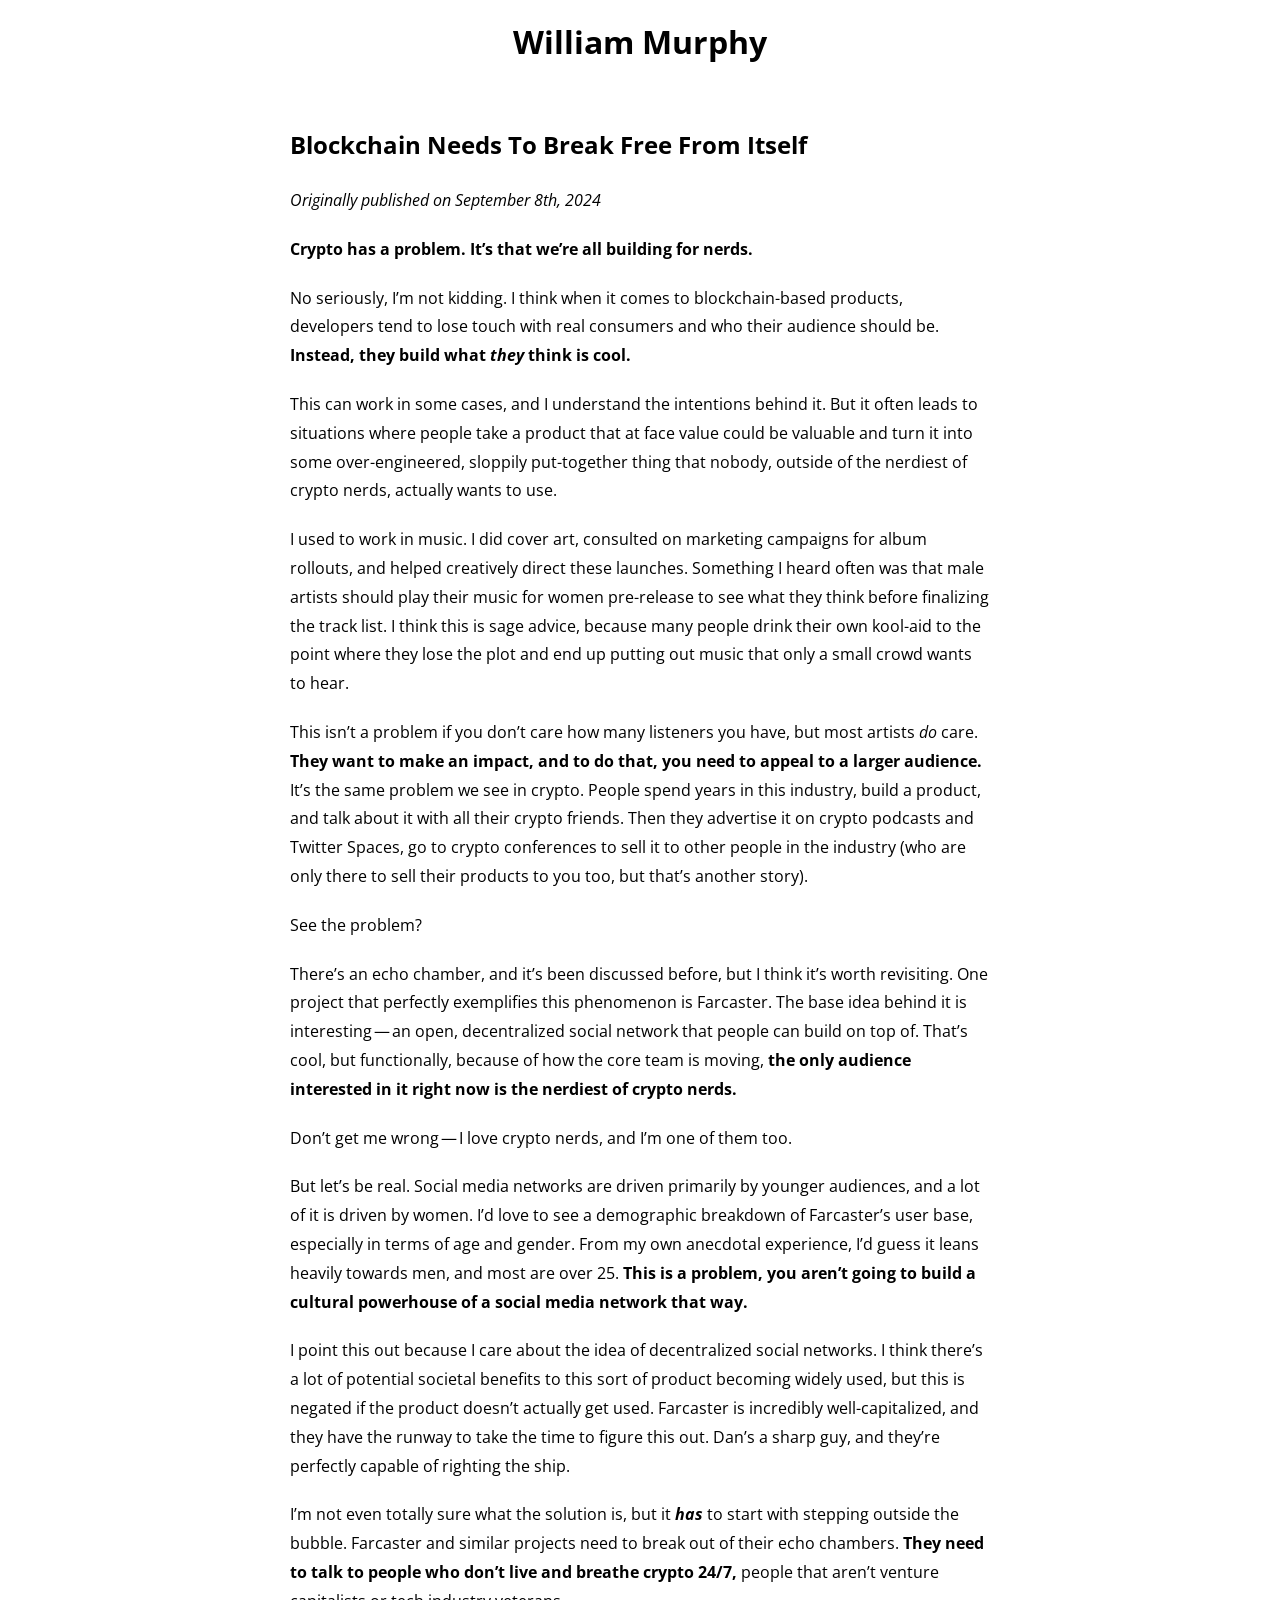
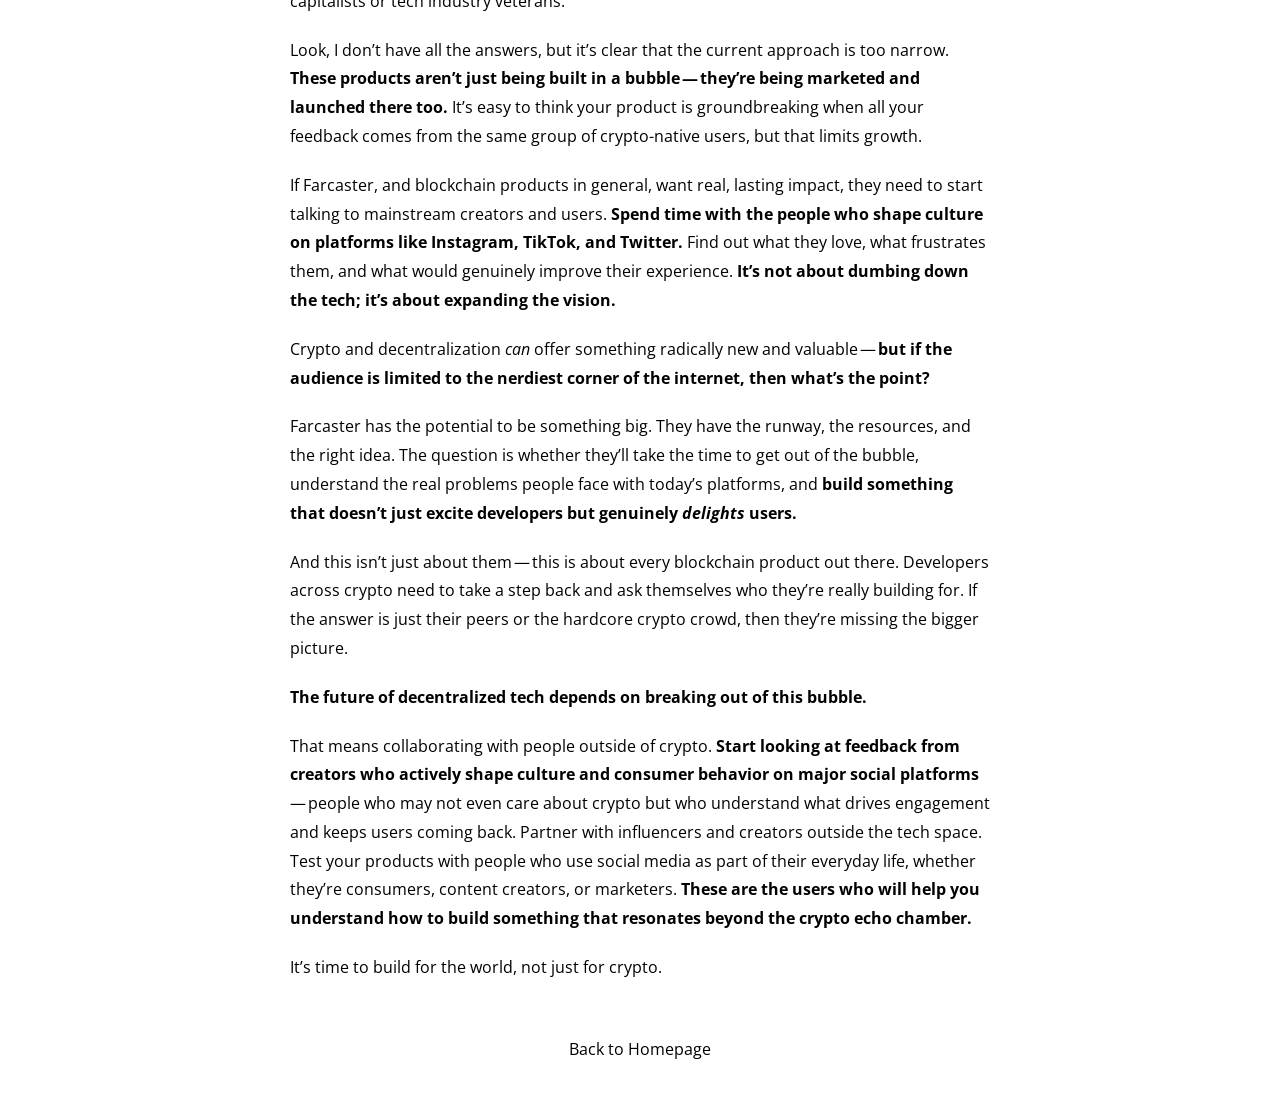
==== blockchain-needs-to-break-free-from-itself.html @ 1184ae0f "add new article" ====
<!DOCTYPE html>
<html lang="en">
   <head>
      <meta charset="UTF-8">
      <meta name="viewport" content="width=device-width, initial-scale=1.0">
      <title>Blockchain Needs To Break Free From Itself - William Murphy</title>
      <link rel="stylesheet" href="styles.css">
      <link href="https://fonts.googleapis.com/css2?family=Open+Sans:wght@400&display=swap" rel="stylesheet">
      <link rel="icon" href="https://imagedelivery.net/5l14pzvHSLf_qA56HVIXfg/9684c3a9-294c-4fd8-e530-432c9436a300/public" type="image/png">
   </head>
   <body class="blog-post">
      <header>
         <h1><a href="index.html">William Murphy</a></h1>
      </header>
      <section id="blog-post" class="post-container">
         <h2>Blockchain Needs To Break Free From Itself</h2>
         <p><em>Originally published on September 8th, 2024</em></p>
         <article>
            <p><strong>Crypto has a problem. It’s that we’re all building for nerds.</strong></p>
            <p>No seriously, I’m not kidding. I think when it comes to blockchain-based products, developers tend to lose touch with real consumers and who their audience should be. <strong>Instead, they build what <em>they</em> think is cool.</strong></p>
            <p>This can work in some cases, and I understand the intentions behind it. But it often leads to situations where people take a product that at face value could be valuable and turn it into some over-engineered, sloppily put-together thing that nobody, outside of the nerdiest of crypto nerds, actually wants to use.</p>
            <p>I used to work in music. I did cover art, consulted on marketing campaigns for album rollouts, and helped creatively direct these launches. Something I heard often was that male artists should play their music for women pre-release to see what they think before finalizing the track list. I think this is sage advice, because many people drink their own kool-aid to the point where they lose the plot and end up putting out music that only a small crowd wants to hear.</p>
            <p>This isn’t a problem if you don’t care how many listeners you have, but most artists <em>do</em> care. <strong>They want to make an impact, and to do that, you need to appeal to a larger audience.</strong> It’s the same problem we see in crypto. People spend years in this industry, build a product, and talk about it with all their crypto friends. Then they advertise it on crypto podcasts and Twitter Spaces, go to crypto conferences to sell it to other people in the industry (who are only there to sell their products to you too, but that’s another story).</p>
            <p>See the problem?</p>
            <p>There’s an echo chamber, and it’s been discussed before, but I think it’s worth revisiting. One project that perfectly exemplifies this phenomenon is Farcaster. The base idea behind it is interesting — an open, decentralized social network that people can build on top of. That’s cool, but functionally, because of how the core team is moving, <strong>the only audience interested in it right now is the nerdiest of crypto nerds.</strong></p>
            <p>Don’t get me wrong — I love crypto nerds, and I’m one of them too.</p>
            <p>But let’s be real. Social media networks are driven primarily by younger audiences, and a lot of it is driven by women. I’d love to see a demographic breakdown of Farcaster’s user base, especially in terms of age and gender. From my own anecdotal experience, I’d guess it leans heavily towards men, and most are over 25. <strong>This is a problem, you aren’t going to build a cultural powerhouse of a social media network that way.</strong></p>
            <p>I point this out because I care about the idea of decentralized social networks. I think there’s a lot of potential societal benefits to this sort of product becoming widely used, but this is negated if the product doesn’t actually get used. Farcaster is incredibly well-capitalized, and they have the runway to take the time to figure this out. Dan’s a sharp guy, and they’re perfectly capable of righting the ship.</p>
            <p>I’m not even totally sure what the solution is, but it <strong><em>has</em></strong> to start with stepping outside the bubble. Farcaster and similar projects need to break out of their echo chambers. <strong>They need to talk to people who don’t live and breathe crypto 24/7,</strong> people that aren’t venture capitalists or tech industry veterans.</p>
            <p>Look, I don’t have all the answers, but it’s clear that the current approach is too narrow. <strong>These products aren’t just being built in a bubble — they’re being marketed and launched there too.</strong> It’s easy to think your product is groundbreaking when all your feedback comes from the same group of crypto-native users, but that limits growth.</p>
            <p>If Farcaster, and blockchain products in general, want real, lasting impact, they need to start talking to mainstream creators and users. <strong>Spend time with the people who shape culture on platforms like Instagram, TikTok, and Twitter.</strong> Find out what they love, what frustrates them, and what would genuinely improve their experience. <strong>It’s not about dumbing down the tech; it’s about expanding the vision.</strong></p>
            <p>Crypto and decentralization <em>can</em> offer something radically new and valuable —<strong> but if the audience is limited to the nerdiest corner of the internet, then what’s the point?</strong></p>
            <p>Farcaster has the potential to be something big. They have the runway, the resources, and the right idea. The question is whether they’ll take the time to get out of the bubble, understand the real problems people face with today’s platforms, and <strong>build something that doesn’t just excite developers but genuinely <em>delights</em> users.</strong></p>
            <p>And this isn’t just about them — this is about every blockchain product out there. Developers across crypto need to take a step back and ask themselves who they’re really building for. If the answer is just their peers or the hardcore crypto crowd, then they’re missing the bigger picture.</p>
            <p><strong>The future of decentralized tech depends on breaking out of this bubble.</strong></p>
            <p>That means collaborating with people outside of crypto. <strong>Start looking at feedback from creators who actively shape culture and consumer behavior on major social platforms </strong>— people who may not even care about crypto but who understand what drives engagement and keeps users coming back. Partner with influencers and creators outside the tech space. Test your products with people who use social media as part of their everyday life, whether they’re consumers, content creators, or marketers. <strong>These are the users who will help you understand how to build something that resonates beyond the crypto echo chamber.</strong></p>
            <p>It’s time to build for the world, not just for crypto.</p>
         </article>
      </section>
      <footer>
         <p><a href="index.html">Back to Homepage</a></p>
      </footer>
   </body>
</html>
---- styles.css ----
body {
    font-family: 'Open Sans', sans-serif;
    color: #000;
    background-color: #fff;
    margin: 0;
    padding: 20px;
}

header {
    text-align: left;
    padding-bottom: 20px;
}

/* Make the link in the header always black */
header a {
    color: #000;
    text-decoration: none; /* Remove underline if you don't want it */
}

header a:hover {
    text-decoration: underline; /* Optional: Add underline on hover */
}

header a:visited {
    color: #000; /* Ensure visited links stay black */
}

header a:active {
    color: #000; /* Ensure active links stay black */
}


h1 {
    font-size: 2em;
    margin: 0;
}

#bio, #resume, #blog, #projects {
    text-align: left;
    padding-bottom: 20px;
}

#bio p, #resume dl, #blog p, #blog ul, #projects p, #projects ul {
    margin: 0;
    padding: 0;
}

#resume h2, #blog h2, #projects h2 {
    font-size: 1.5em;
    margin-bottom: 15px;
}

#resume dl {
    margin-top: 10px;
}

#resume dt {
    font-weight: bold;
    margin-top: 10px;
}

#resume dd {
    margin-left: 0px;
    margin-bottom: 0px;
}

#blog ul, #projects ul {
    list-style-type: none;
    padding: 0;
}

#blog li, #projects li {
    margin: 10px 0;
}

#blog a, #projects a, #contact a {
    color: #000;
    text-decoration: underline;
}

#blog a:hover, #projects a:hover {
    text-decoration: underline;
}

.project-description {
    margin-left: 20px;
    font-size: 0.9em;
    color: #555;
}

#contact {
    text-align: left;
    padding-bottom: 20px;
}

#contact h2 {
    font-size: 1.5em;
    margin-bottom: 10px;
}

#contact p {
    margin: 0;
    padding-left: 0px;
}

/* Center the header only on blog post pages */
.blog-post header {
    text-align: center;
    padding-bottom: 20px; /* Add space below the header */
}

/* Blog post container styling */
.post-container {
    max-width: 700px;  /* Set a max-width for comfortable reading */
    margin: 0 auto;    /* Center the blog content */
    padding: 20px;     /* Add some padding around the text */
    line-height: 1.8;  /* Improve readability by increasing line spacing */
    text-align: left;  /* Keep the text left-aligned within the centered container */
}

/* Ensure images and other content inside the blog post fit within the container */
.post-container img, 
.post-container video {
    max-width: 100%;   /* Make sure images or videos don't overflow the container */
    height: auto;
}

/* Adjust paragraph and header spacing for better readability */
.post-container h2, 
.post-container p {
    margin-bottom: 20px;  /* Add space between paragraphs and headers */
}

footer {
    text-align: center;
    padding-bottom: 20px;
}

footer a {
    color: #000;
    text-decoration: none; /* Remove underline if you don't want it */
}

footer a:hover {
    text-decoration: underline; /* Optional: Add underline on hover */
}

footer a:visited {
    color: #000; /* Ensure visited links stay black */
}

footer a:active {
    color: #000; /* Ensure active links stay black */
}


/* Responsive Design */
@media (max-width: 600px) {
    body {
        padding: 10px;
    }

    h1 {
        font-size: 1.5em;
    }

    #resume h2, #blog h2, #projects h2 {
        font-size: 1.2em;
    }

    #resume dd {
        margin-left: 10px;
    }

    #blog li, #projects li {
        margin: 5px 0;
    }

    #contact {
        padding-bottom: 40px; /* Add extra padding at the bottom for negative space */
    }
}
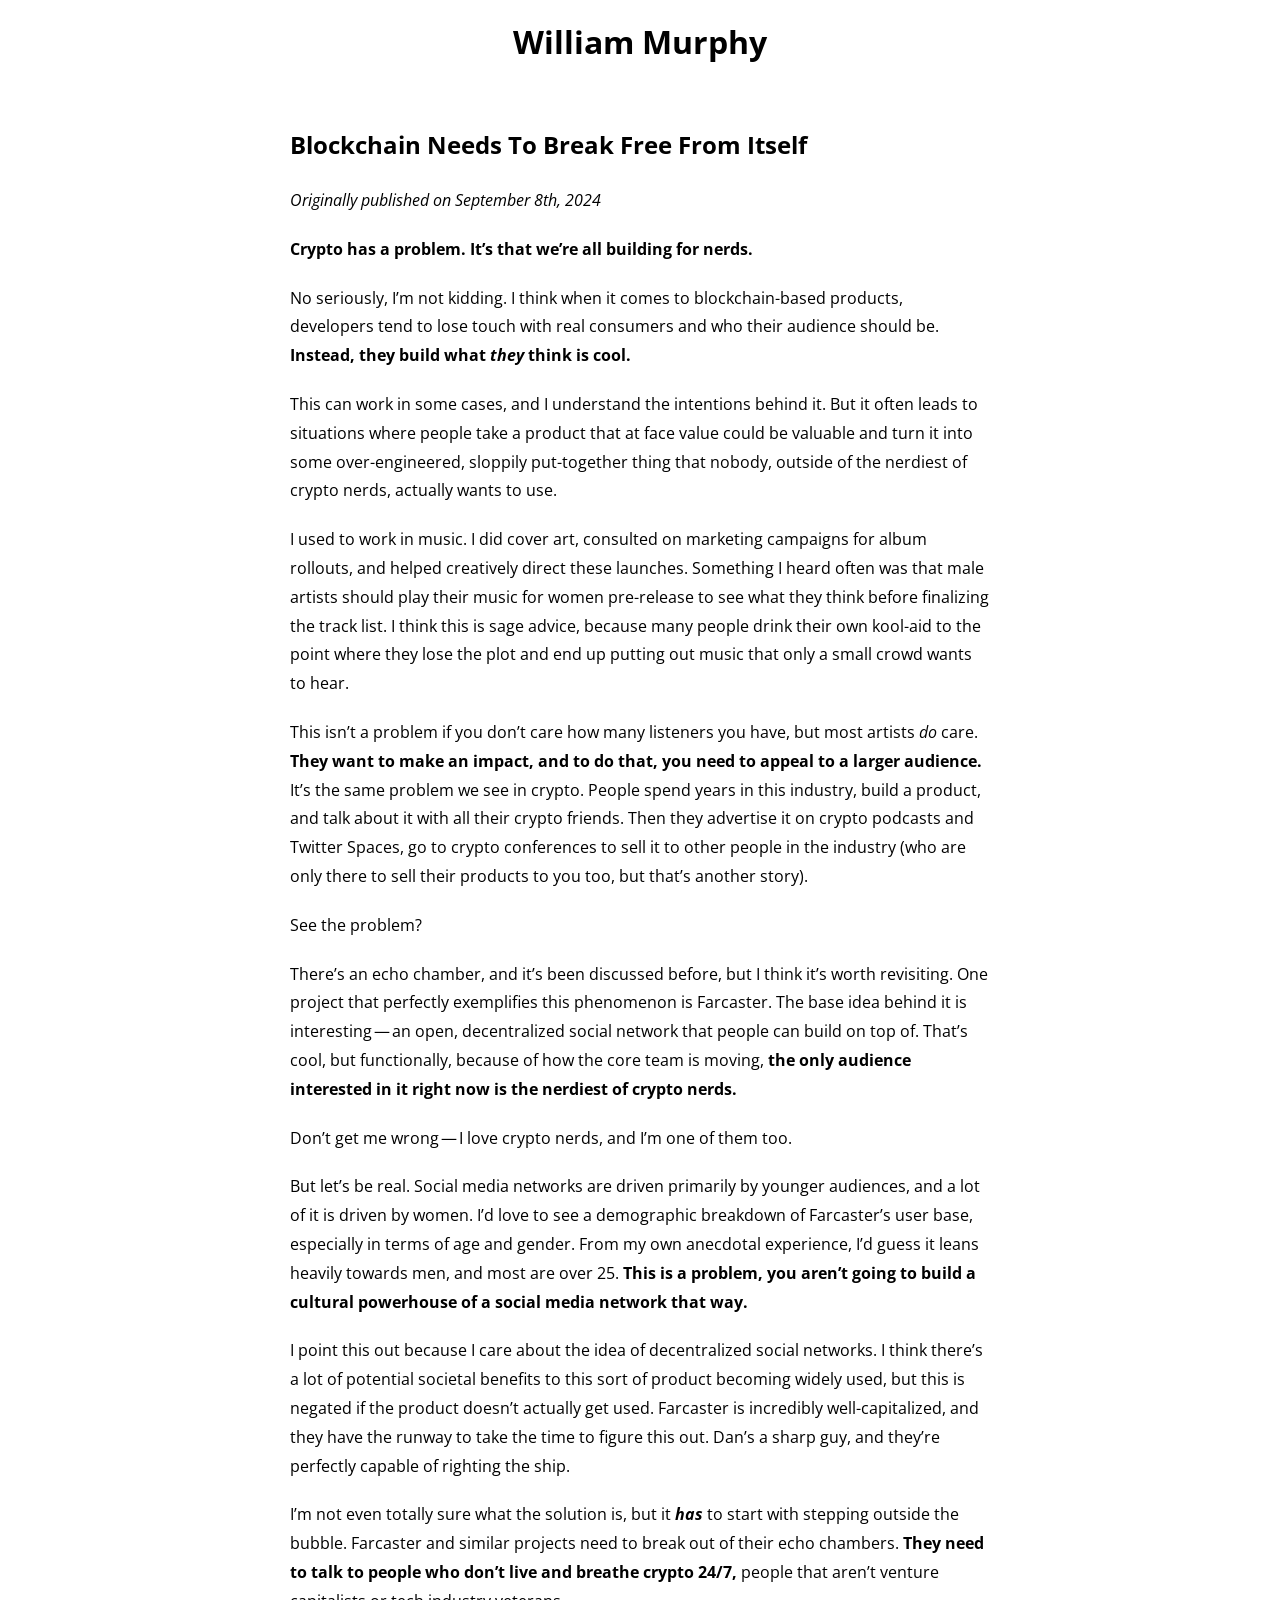
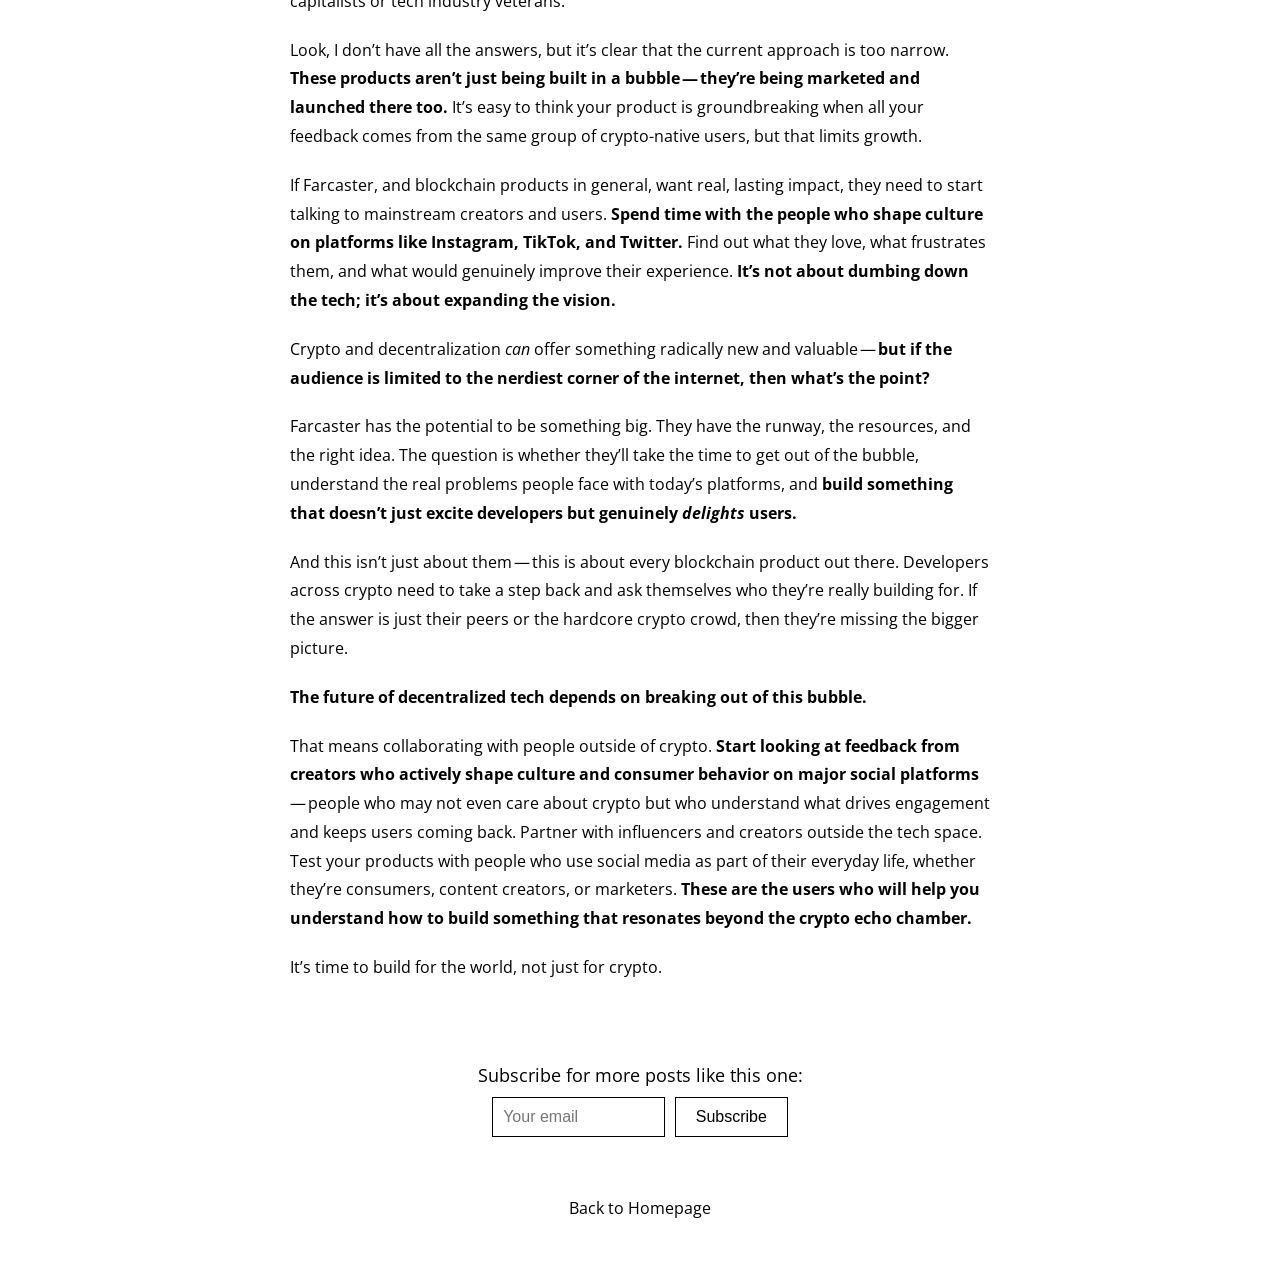
==== commit 37bb9bbf: "add newsletter html and css, before backend" ====
--- a/blockchain-needs-to-break-free-from-itself.html
+++ b/blockchain-needs-to-break-free-from-itself.html
@@ -37,6 +37,18 @@
             <p>It’s time to build for the world, not just for crypto.</p>
          </article>
       </section>
+      <section id="newsletter-subscribe" class="subscribe-container">
+        <form action="/subscribe" method="POST">
+          <label for="email">Subscribe for more posts like this one:</label>
+          <div class="form-group">
+            <input type="email" id="email" name="email" placeholder="Your email" required>
+            <input type="submit" value="Subscribe">
+          </div>
+        </form>
+      </section>
+      
+      
+    
       <footer>
          <p><a href="index.html">Back to Homepage</a></p>
       </footer>
--- a/styles.css
+++ b/styles.css
@@ -153,6 +153,54 @@
     color: #000; /* Ensure active links stay black */
 }
 
+/* Subscription form container */
+.subscribe-container {
+    max-width: 700px;    /* Match the post container width */
+    margin: 40px auto 60px auto;   /* Adjust spacing above and below */
+    text-align: center;  /* Center the form elements */
+}
+
+/* Style for the label */
+.subscribe-container label {
+    display: block;
+    font-size: 1.15em;     /* Slightly increase font size */
+    margin-bottom: 10px;
+    color: #000;
+}
+
+/* Group input and submit button in one line, centered */
+.form-group {
+    display: inline-flex;  /* Keep inputs together and center them */
+    gap: 10px;             /* Spacing between the email input and the button */
+    justify-content: center;
+    align-items: center;   /* Ensure button and input are vertically aligned */
+}
+
+/* Style for the email input field */
+.subscribe-container input[type="email"] {
+    padding: 10px;              /* Increase padding slightly for balance */
+    font-size: 1em;
+    border: 1px solid #000;      /* Simple black border */
+    width: 50%;                 /* Reduce width slightly for better balance */
+    max-width: 300px;            /* Prevent it from becoming too large */
+    box-sizing: border-box;      /* Ensures padding is included in width */
+}
+
+/* Style for the submit button */
+.subscribe-container input[type="submit"] {
+    padding: 10px 20px;          /* Adjust padding for visual balance */
+    font-size: 1em;
+    border: 1px solid #000;
+    background-color: #fff;      /* No background color */
+    color: #000;
+    cursor: pointer;
+}
+
+.subscribe-container input[type="submit"]:hover {
+    background-color: #f0f0f0;  /* Subtle hover effect */
+}
+
+
 
 /* Responsive Design */
 @media (max-width: 600px) {
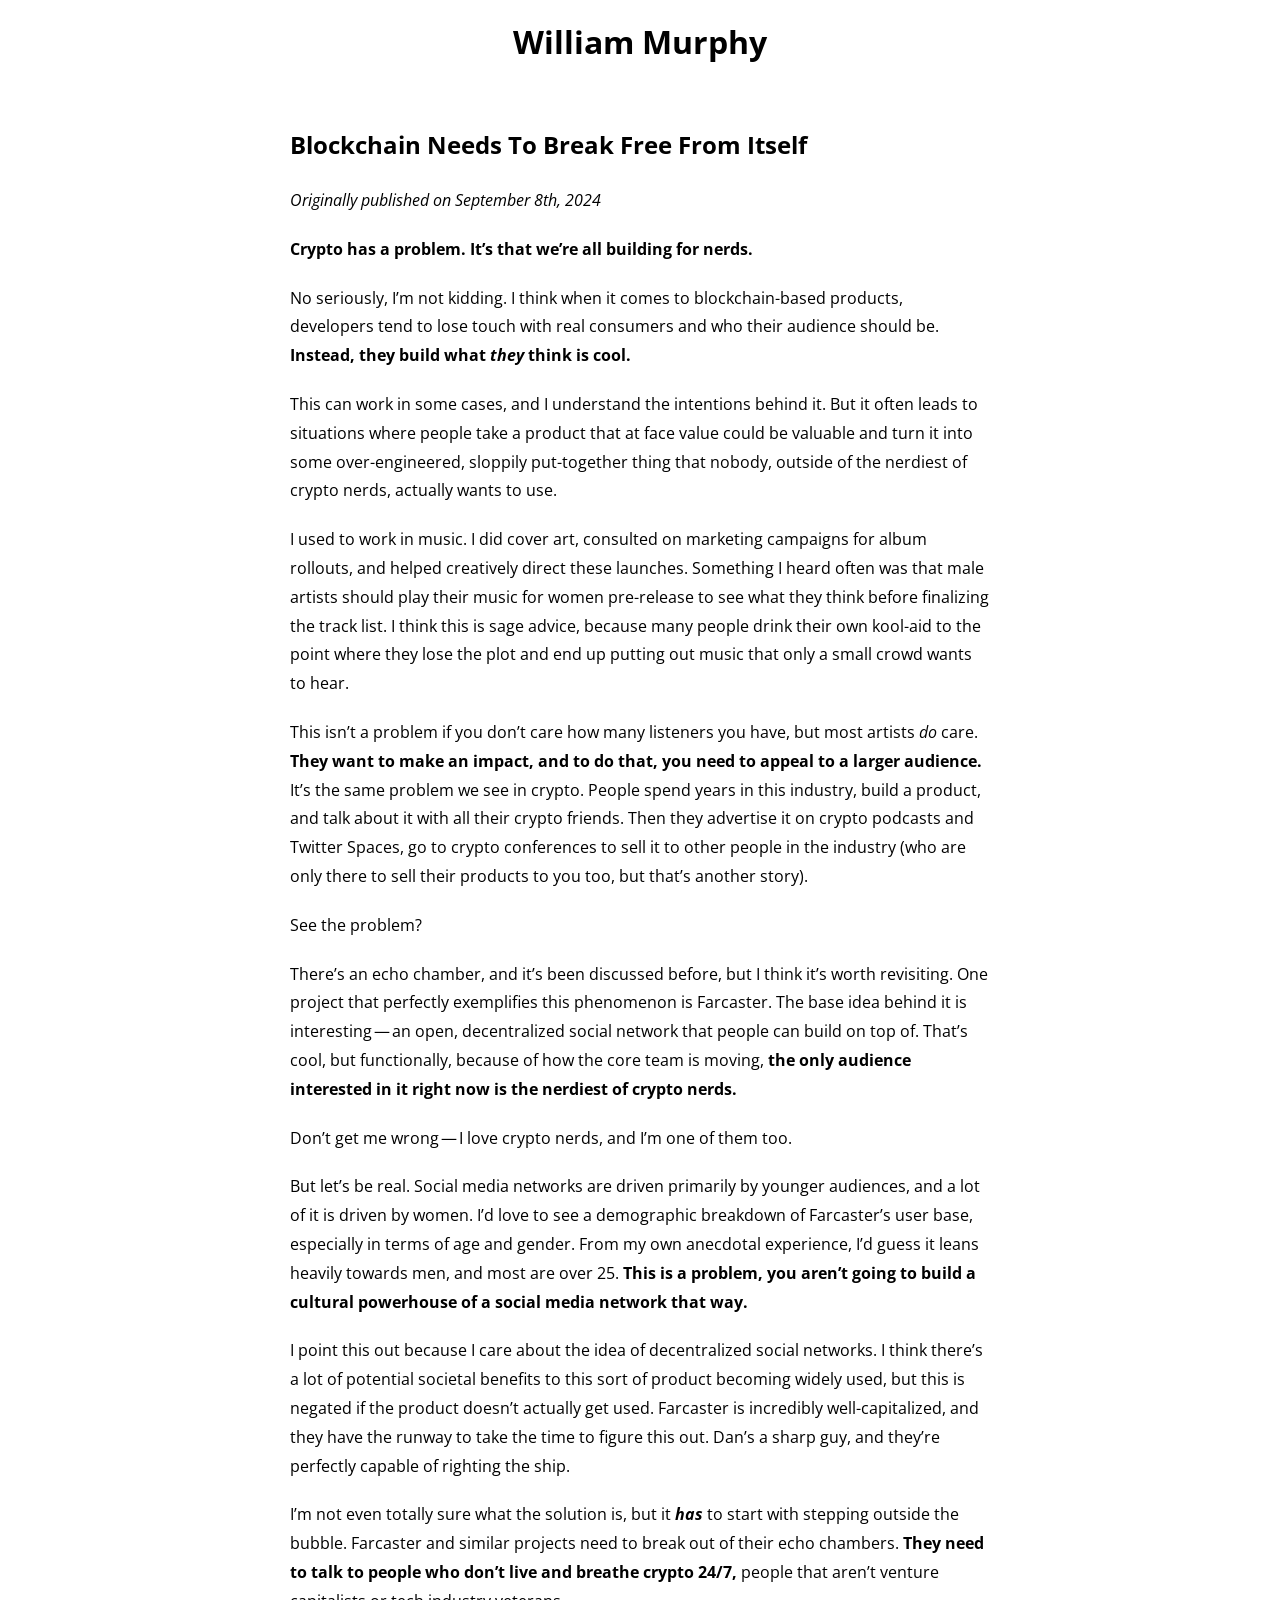
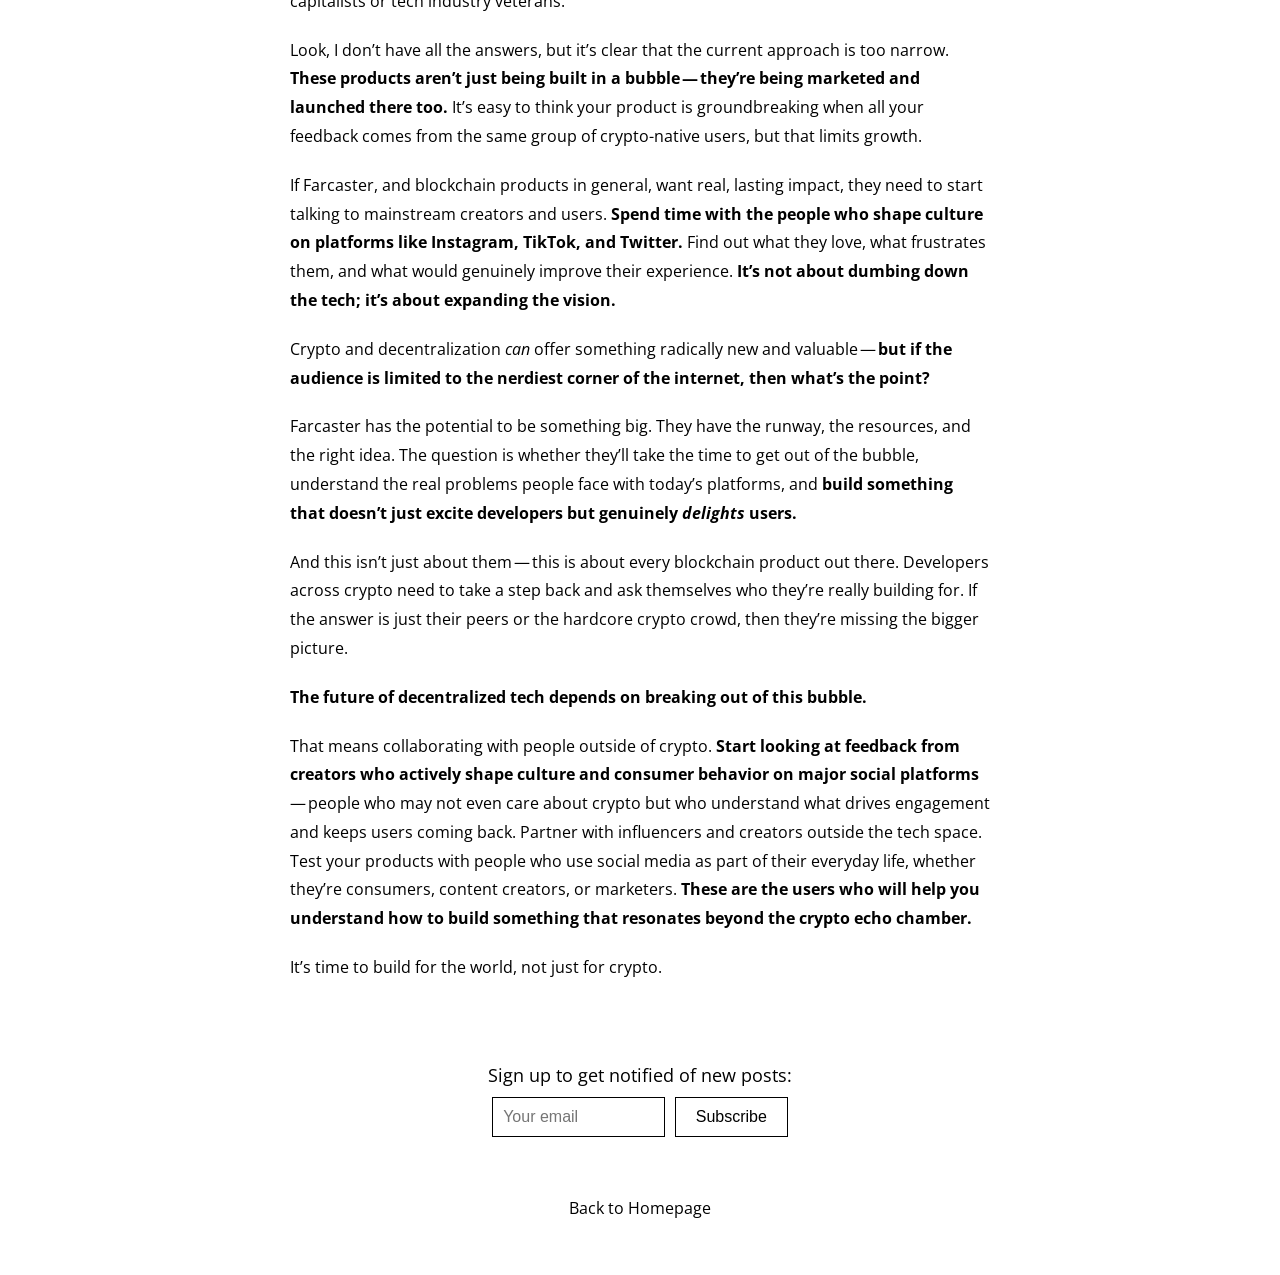
==== commit 74903cbd: "add updated files" ====
--- a/blockchain-needs-to-break-free-from-itself.html
+++ b/blockchain-needs-to-break-free-from-itself.html
@@ -38,16 +38,17 @@
          </article>
       </section>
       <section id="newsletter-subscribe" class="subscribe-container">
-        <form action="/subscribe" method="POST">
-          <label for="email">Subscribe for more posts like this one:</label>
-          <div class="form-group">
-            <input type="email" id="email" name="email" placeholder="Your email" required>
-            <input type="submit" value="Subscribe">
-          </div>
-        </form>
-      </section>
-      
-      
+         <form id="subscribeForm" method="POST">
+           <label for="email" id="form-label">Sign up to get notified of new posts:</label>
+           <div class="form-group">
+             <input type="email" id="email" name="email" placeholder="Your email" required>
+             <input type="submit" value="Subscribe">
+           </div>
+         </form>
+         <div id="message"></div> <!-- This div will display the success or error message -->                   
+       </section>
+       <!-- Move this to the bottom, just before the closing </body> tag -->
+       <script src="subscribe.js"></script>
     
       <footer>
          <p><a href="index.html">Back to Homepage</a></p>
--- a/styles.css
+++ b/styles.css
@@ -29,25 +29,26 @@
     color: #000; /* Ensure active links stay black */
 }
 
-
 h1 {
     font-size: 2em;
     margin: 0;
 }
 
-#bio, #resume, #blog, #projects {
+/* Ensure consistent padding-bottom for all index sections */
+#bio, #resume, #blog, #projects, #photos, #contact {
     text-align: left;
-    padding-bottom: 20px;
-}
-
-#bio p, #resume dl, #blog p, #blog ul, #projects p, #projects ul {
+    padding-bottom: 20px; /* Consistent bottom padding across all sections */
+}
+
+/* Consistent h2 styling across all sections */
+#resume h2, #blog h2, #projects h2, #photos h2, #contact h2 {
+    font-size: 1.5em;
+    margin-bottom: 15px; /* Consistent margin-bottom for section headers */
+}
+
+#bio p, #resume dl, #blog p, #blog ul, #projects p, #projects ul, #photos p, #photos ul {
     margin: 0;
     padding: 0;
-}
-
-#resume h2, #blog h2, #projects h2 {
-    font-size: 1.5em;
-    margin-bottom: 15px;
 }
 
 #resume dl {
@@ -60,25 +61,27 @@
 }
 
 #resume dd {
-    margin-left: 0px;
-    margin-bottom: 0px;
-}
-
-#blog ul, #projects ul {
-    list-style-type: none;
+    margin-left: 0;
+    margin-bottom: 0;
+}
+
+/* Ensure ul lists (for blog, projects, photos) are styled consistently */
+#blog ul, #projects ul, #photos ul {
+    list-style-type: none; /* Remove bullet points */
     padding: 0;
 }
 
-#blog li, #projects li {
-    margin: 10px 0;
-}
-
-#blog a, #projects a, #contact a {
+#blog li, #projects li, #photos li {
+    margin: 10px 0; /* Consistent spacing between list items */
+}
+
+/* Ensure link styling is consistent */
+#blog a, #projects a, #photos a, #contact a {
     color: #000;
     text-decoration: underline;
 }
 
-#blog a:hover, #projects a:hover {
+#blog a:hover, #projects a:hover, #photos a:hover {
     text-decoration: underline;
 }
 
@@ -88,19 +91,9 @@
     color: #555;
 }
 
-#contact {
-    text-align: left;
-    padding-bottom: 20px;
-}
-
-#contact h2 {
-    font-size: 1.5em;
-    margin-bottom: 10px;
-}
-
 #contact p {
     margin: 0;
-    padding-left: 0px;
+    padding-left: 0;
 }
 
 /* Center the header only on blog post pages */
@@ -130,6 +123,48 @@
 .post-container p {
     margin-bottom: 20px;  /* Add space between paragraphs and headers */
 }
+
+/* Center the header on photo gallery pages */
+.photo-gallery header {
+    text-align: center;
+    padding-bottom: 20px; /* Add space below the header */
+}
+
+/* Photo Gallery Container */
+.gallery-container {
+    max-width: 70%; /* Set the width to 70% of the page */
+    margin: 0 auto;
+    padding: 20px;
+    text-align: center; /* Center the gallery */
+}
+
+.gallery-container h2 {
+    font-size: 1.8em;
+    margin-bottom: 40px; /* Increased margin-bottom for more space */
+}
+
+/* Individual Photo Item */
+.photo-item {
+    margin-bottom: 40px;
+    padding: 0 10px; /* Add some padding for visual spacing */
+}
+
+/* Style for images to keep them responsive */
+.photo-item img {
+    max-width: 100%;
+    height: auto;
+    display: block;
+    margin: 0 auto;
+}
+
+/* Optional: Caption styling */
+.caption {
+    font-size: 0.9em;
+    color: #555;
+    margin-top: 10px;
+    text-align: center; /* Center the captions */
+}
+
 
 footer {
     text-align: center;
